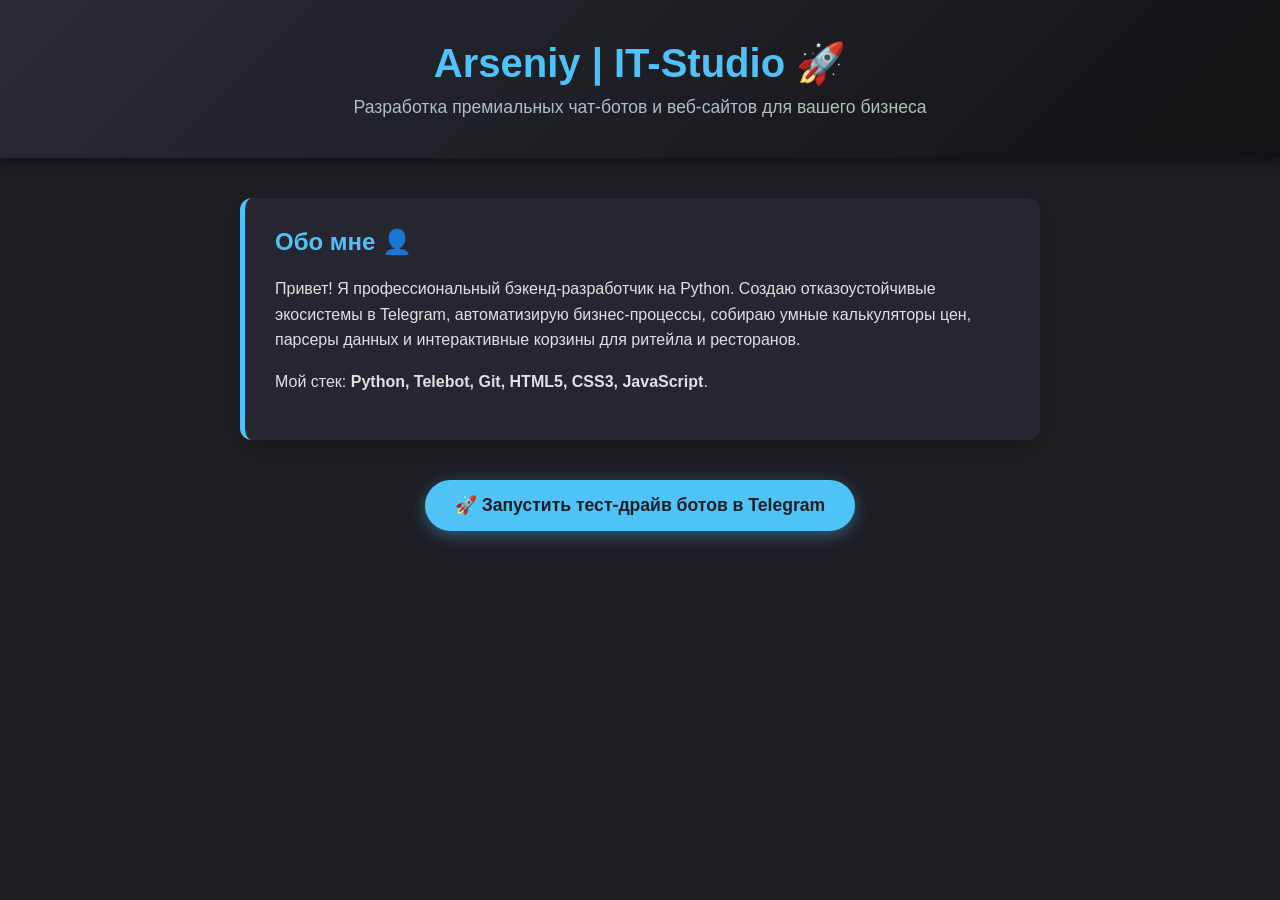
==== index.html @ a24f64d7 "Тотальный чистый перезапуск" ====
<!DOCTYPE html>
<html lang="ru">
<head>
    <meta charset="UTF-8">
    <meta name="viewport" content="width=device-width, initial-scale=1.0">
    <title>Арсений | Python & Fullstack Developer</title>
    <!-- Подключаем наш файл со стилями красоты -->
    <link rel="stylesheet" href="style.css">
</head>
<body>

    <!-- Главная плашка (Шапка сайта) -->
    <header class="header">
        <h1>Arseniy | IT-Studio 🚀</h1>
        <p>Разработка премиальных чат-ботов и веб-сайтов для вашего бизнеса</p>
    </header>

    <!-- Основной блок с информацией -->
    <main class="container">
        <section class="bio-card">
            <h2>Обо мне 👤</h2>
            <p>Привет! Я профессиональный бэкенд-разработчик на Python. Создаю отказоустойчивые экосистемы в Telegram, автоматизирую бизнес-процессы, собираю умные калькуляторы цен, парсеры данных и интерактивные корзины для ритейла и ресторанов.</p>
            <p>Мой стек: <strong>Python, Telebot, Git, HTML5, CSS3, JavaScript</strong>.</p>
        </section>

        <!-- Кнопка действия (Призыв написать вам) -->
        <div class="cta-box">
            <a href="https://t.me" class="btn">🚀 Запустить тест-драйв ботов в Telegram</a>
        </div>
    </main>

</body>
</html>
---- style.css ----
/* Общие настройки для всего экрана */
body {
    background-color: #1e1e24; /* Премиальный глубокий тёмный фон */
    color: #f4f4f9;           /* Мягкий белый цвет для текста */
    font-family: 'Segoe UI', Tahoma, Geneva, Verdana, sans-serif;
    margin: 0;
    padding: 0;
    display: flex;
    flex-direction: column;
    align-items: center;
}

/* Стиль для главной шапки (Header) */
.header {
    text-align: center;
    background: linear-gradient(135deg, #2a2a35, #121214);
    width: 100%;
    padding: 40px 20px;
    box-shadow: 0 4px 15px rgba(0, 0, 0, 0.5);
    box-sizing: border-box;
}

.header h1 {
    font-size: 2.5rem;
    margin: 0 0 10px 0;
    color: #4fc3f7; /* Красивый неоново-голубой цвет */
}

.header p {
    font-size: 1.1rem;
    color: #b0bec5;
    margin: 0;
}

/* Контейнер для карточки */
.container {
    max-width: 800px;
    width: 90%;
    margin: 40px 0;
}

/* Стиль карточки "Обо мне" */
.bio-card {
    background-color: #262630;
    padding: 30px;
    border-radius: 12px; /* Модные закруглённые углы */
    box-shadow: 0 8px 24px rgba(0, 0, 0, 0.3);
    border-left: 5px solid #4fc3f7; /* Стильная полоса слева */
}

.bio-card h2 {
    margin-top: 0;
    color: #4fc3f7;
}

.bio-card p {
    line-height: 1.6; /* Комфортное расстояние между строками */
    color: #e0e0e0;
}

/* Блок с кнопкой */
.cta-box {
    text-align: center;
    margin-top: 40px;
}

/* Эффектная неоновая кнопка запуска бота */
.btn {
    display: inline-block;
    background-color: #4fc3f7;
    color: #1e1e24;
    padding: 15px 30px;
    font-size: 1.1rem;
    font-weight: bold;
    text-decoration: none; /* Убираем нижнее подчеркивание */
    border-radius: 30px;   /* Овальная кнопка */
    box-shadow: 0 4px 15px rgba(79, 195, 247, 0.4);
    transition: all 0.3s ease; /* Плавная анимация */
}

/* Анимация при наведении мышки на кнопку */
.btn:hover {
    background-color: #1e1e24;
    color: #4fc3f7;
    border: 2px solid #4fc3f7;
    box-shadow: 0 6px 25px rgba(79, 195, 247, 0.7);
    transform: translateY(-3px); /* Кнопка слегка приподнимается */
}
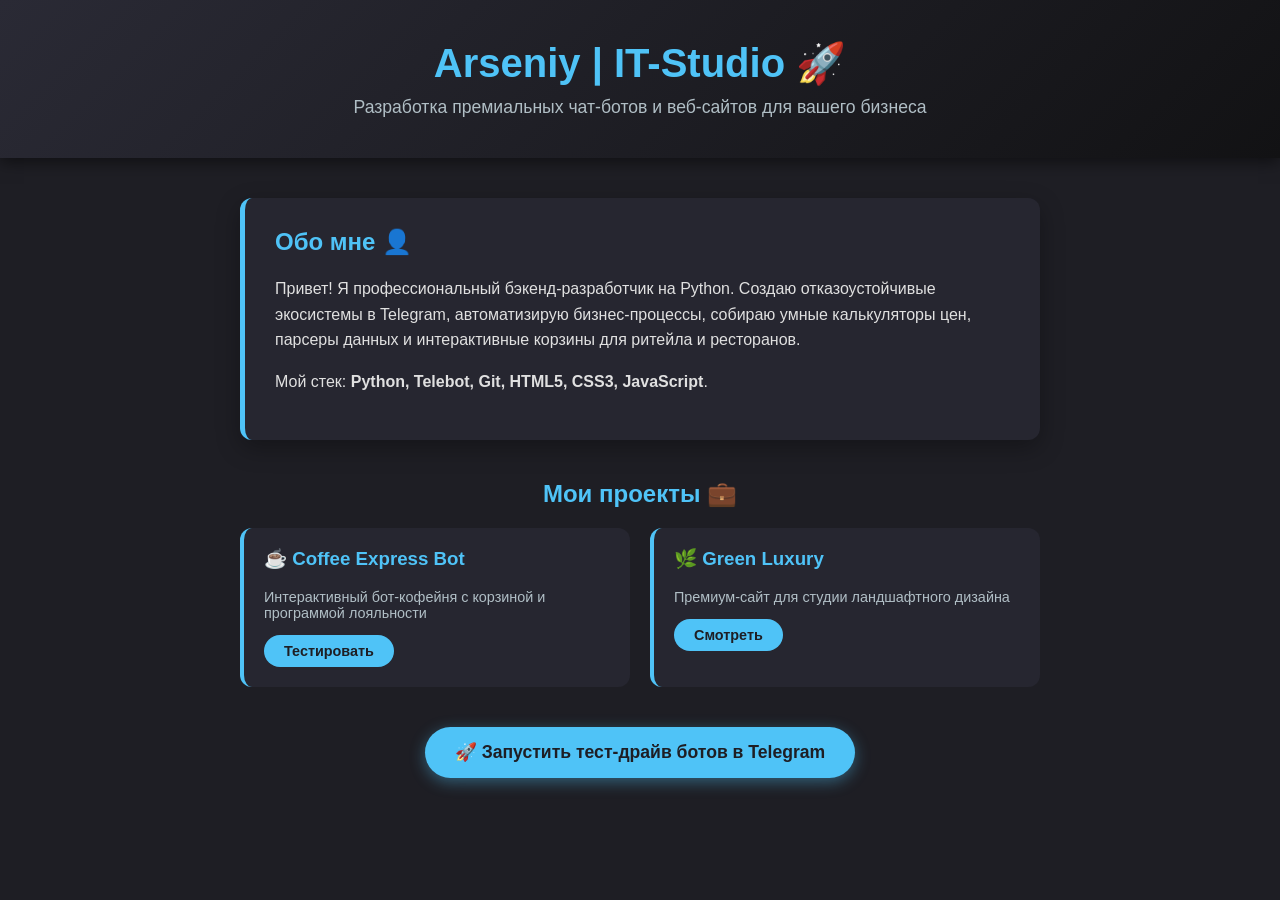
==== commit 30b072bf: "Переместил сайт в корень" ====
--- a/index.html
+++ b/index.html
@@ -4,18 +4,15 @@
     <meta charset="UTF-8">
     <meta name="viewport" content="width=device-width, initial-scale=1.0">
     <title>Арсений | Python & Fullstack Developer</title>
-    <!-- Подключаем наш файл со стилями красоты -->
     <link rel="stylesheet" href="style.css">
 </head>
 <body>
 
-    <!-- Главная плашка (Шапка сайта) -->
     <header class="header">
         <h1>Arseniy | IT-Studio 🚀</h1>
         <p>Разработка премиальных чат-ботов и веб-сайтов для вашего бизнеса</p>
     </header>
 
-    <!-- Основной блок с информацией -->
     <main class="container">
         <section class="bio-card">
             <h2>Обо мне 👤</h2>
@@ -23,9 +20,24 @@
             <p>Мой стек: <strong>Python, Telebot, Git, HTML5, CSS3, JavaScript</strong>.</p>
         </section>
 
-        <!-- Кнопка действия (Призыв написать вам) -->
+        <section class="portfolio">
+            <h2>Мои проекты 💼</h2>
+            <div class="projects">
+                <div class="project-card">
+                    <h3>☕ Coffee Express Bot</h3>
+                    <p>Интерактивный бот-кофейня с корзиной и программой лояльности</p>
+                    <a href="https://t.me/ars_coffee_demo_bot" class="btn-small">Тестировать</a>
+                </div>
+                <div class="project-card">
+                    <h3>🌿 Green Luxury</h3>
+                    <p>Премиум-сайт для студии ландшафтного дизайна</p>
+                    <a href="#" class="btn-small">Смотреть</a>
+                </div>
+            </div>
+        </section>
+
         <div class="cta-box">
-            <a href="https://t.me" class="btn">🚀 Запустить тест-драйв ботов в Telegram</a>
+            <a href="https://t.me/ars_it_studio_bot" class="btn">🚀 Запустить тест-драйв ботов в Telegram</a>
         </div>
     </main>
 
--- a/style.css
+++ b/style.css
@@ -86,3 +86,48 @@
     box-shadow: 0 6px 25px rgba(79, 195, 247, 0.7);
     transform: translateY(-3px); /* Кнопка слегка приподнимается */
 }
+.portfolio {
+    margin-top: 40px;
+}
+.portfolio h2 {
+    color: #4fc3f7;
+    text-align: center;
+}
+.projects {
+    display: flex;
+    gap: 20px;
+    flex-wrap: wrap;
+    margin-top: 20px;
+}
+.project-card {
+    background-color: #262630;
+    padding: 20px;
+    border-radius: 12px;
+    flex: 1;
+    min-width: 250px;
+    border-left: 4px solid #4fc3f7;
+}
+.project-card h3 {
+    color: #4fc3f7;
+    margin-top: 0;
+}
+.project-card p {
+    color: #b0bec5;
+    font-size: 0.9rem;
+}
+.btn-small {
+    display: inline-block;
+    background-color: #4fc3f7;
+    color: #1e1e24;
+    padding: 8px 20px;
+    border-radius: 20px;
+    text-decoration: none;
+    font-weight: bold;
+    font-size: 0.9rem;
+    transition: all 0.3s ease;
+}
+.btn-small:hover {
+    background-color: #1e1e24;
+    color: #4fc3f7;
+    border: 2px solid #4fc3f7;
+}
